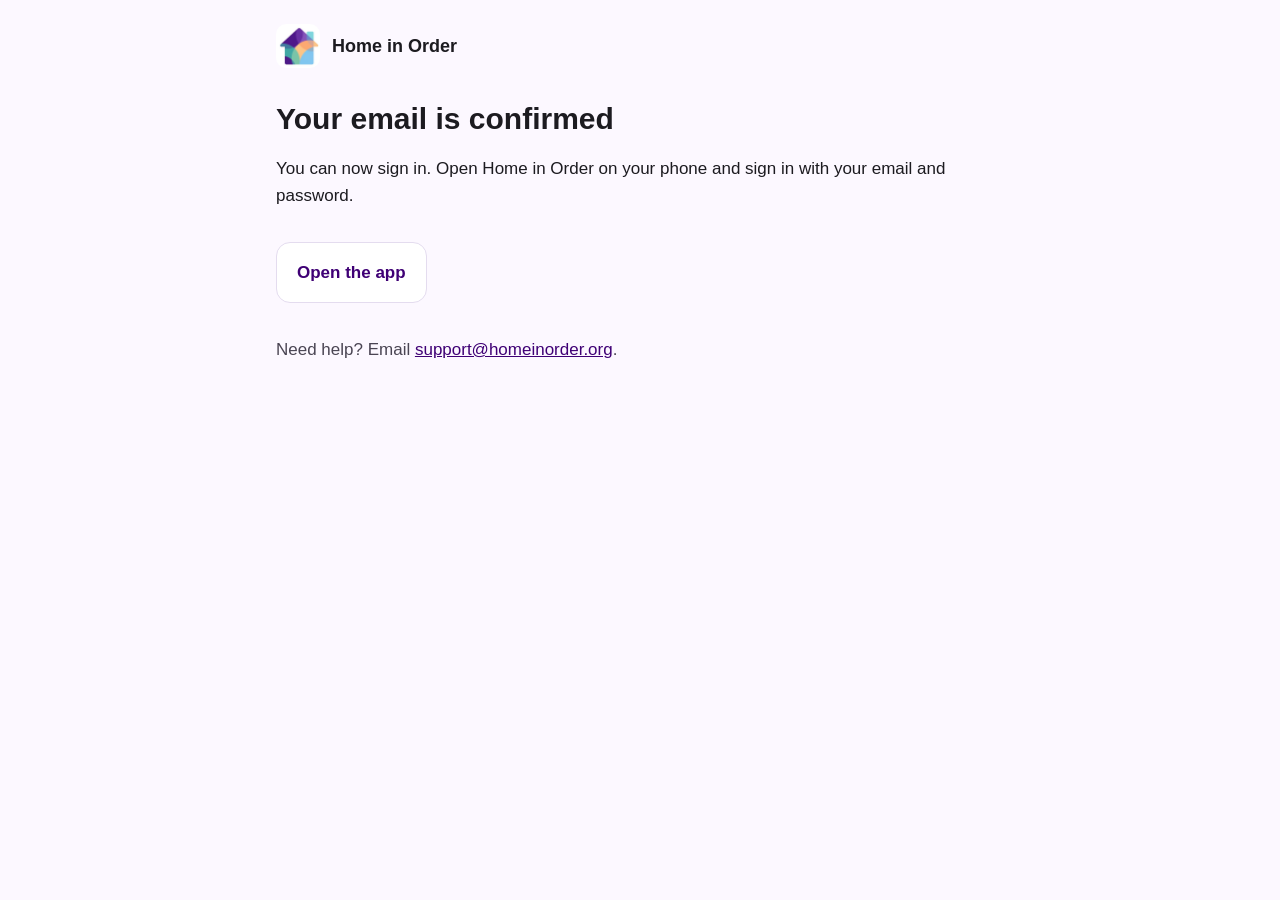
==== auth/email-confirmed/index.html @ 147d4fb4 "Add App Links verification and fallback pages for email links Co-Authored-By: Claude Opus 5.5 <norep" ====
<!doctype html>
<html lang="en">
<head>
  <meta charset="utf-8">
  <meta name="viewport" content="width=device-width, initial-scale=1">
  <meta name="robots" content="noindex">
  <title>Email Confirmation | Home in Order</title>
  <link rel="icon" href="../../logo.png">
  <link rel="stylesheet" href="../../styles.css">
</head>
<body>
  <!-- Supabase sends signup confirmation links here. On Android with the app
       installed, App Links open the app instead (see /.well-known/assetlinks.json);
       this page is for computers, phones without the app, and in-app browsers. -->
  <header>
    <a href="../../"><img src="../../logo.png" alt="">Home in Order</a>
  </header>

  <main>
    <div id="confirmed">
      <h1>Your email is confirmed</h1>
      <p>You can now sign in. Open Home in Order on your phone and sign in with your email and password.</p>
    </div>
    <div id="expired" hidden>
      <h1>This link has expired</h1>
      <p>This confirmation link has expired or was already used. Try signing in to Home in Order. If that doesn't work, sign up again to get a new link.</p>
    </div>
    <p><a class="card" style="display:inline-block; text-decoration:none; font-weight:700" href="homeinorder://email-confirmed">Open the app</a></p>
    <p class="updated">Need help? Email <a href="mailto:support@homeinorder.org">support@homeinorder.org</a>.</p>
  </main>

  <script>
    var params = new URLSearchParams(location.search + "&" + location.hash.slice(1));
    if (params.get("error")) {
      document.getElementById("confirmed").hidden = true;
      document.getElementById("expired").hidden = false;
    }
  </script>
</body>
</html>
---- styles.css ----
:root {
  --bg: #fcf8ff;
  --surface: #ffffff;
  --text: #1c1b20;
  --muted: #4a4553;
  --primary: #3f0075;
  --border: #e4dcef;
}

@media (prefers-color-scheme: dark) {
  :root {
    --bg: #141218;
    --surface: #1d1a22;
    --text: #ece6f0;
    --muted: #c9c1d4;
    --primary: #d7b9ff;
    --border: #36303f;
  }
}

* {
  box-sizing: border-box;
}

body {
  margin: 0;
  background: var(--bg);
  color: var(--text);
  font-family: -apple-system, BlinkMacSystemFont, "Segoe UI", Roboto, Helvetica, Arial, sans-serif;
  font-size: 17px;
  line-height: 1.6;
}

header,
main,
footer {
  max-width: 760px;
  margin: 0 auto;
  padding: 0 16px;
}

header {
  padding-top: 24px;
  display: flex;
  align-items: center;
  gap: 12px;
}

header a {
  display: flex;
  align-items: center;
  gap: 12px;
  color: var(--text);
  text-decoration: none;
  font-weight: 700;
  font-size: 18px;
}

header img {
  width: 44px;
  height: 44px;
  border-radius: 10px;
  background: #fff;
}

main {
  padding-top: 16px;
  padding-bottom: 32px;
}

h1 {
  font-size: 30px;
  line-height: 1.25;
  margin: 16px 0 4px;
}

h2 {
  font-size: 21px;
  margin: 32px 0 8px;
}

h3 {
  font-size: 18px;
  margin: 20px 0 4px;
}

a {
  color: var(--primary);
}

.updated {
  color: var(--muted);
  margin-top: 0;
}

.card {
  background: var(--surface);
  border: 1px solid var(--border);
  border-radius: 14px;
  padding: 16px 20px;
  margin: 16px 0;
}

table {
  width: 100%;
  border-collapse: collapse;
  margin: 12px 0;
  font-size: 15px;
}

th,
td {
  text-align: left;
  vertical-align: top;
  padding: 8px;
  border-bottom: 1px solid var(--border);
}

.table-wrap {
  overflow-x: auto;
}

footer {
  border-top: 1px solid var(--border);
  padding-top: 16px;
  padding-bottom: 32px;
  color: var(--muted);
  font-size: 15px;
}

footer a {
  margin-right: 16px;
}
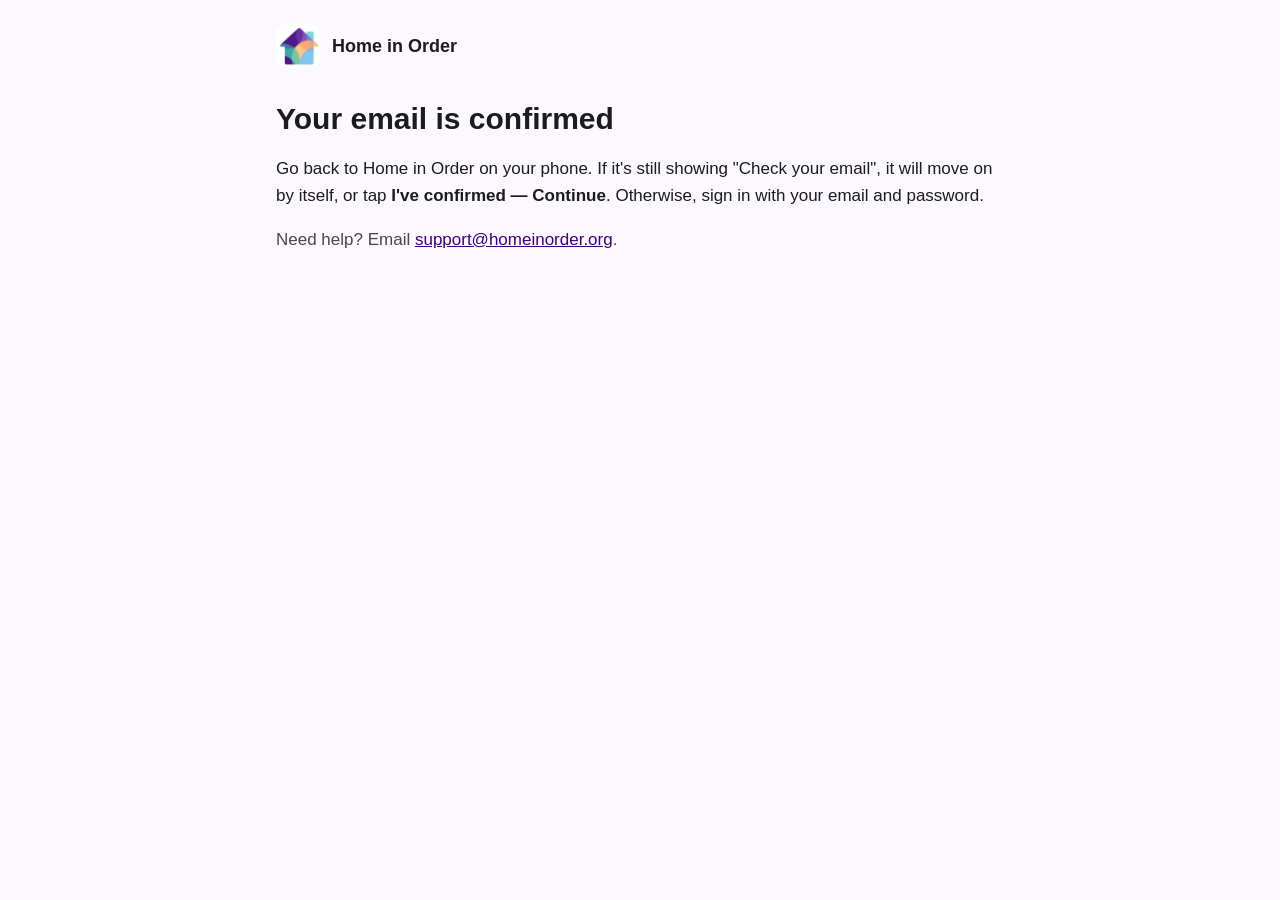
==== commit a7065c1d: "Remove Open the app from the email-confirmed page Co-Authored-By: Claude Opus 5.5 <noreply@anthropic" ====
--- a/auth/email-confirmed/index.html
+++ b/auth/email-confirmed/index.html
@@ -19,13 +19,12 @@
   <main>
     <div id="confirmed">
       <h1>Your email is confirmed</h1>
-      <p>You can now sign in. Open Home in Order on your phone and sign in with your email and password.</p>
+      <p>Go back to Home in Order on your phone. If it's still showing "Check your email", it will move on by itself, or tap <strong>I've confirmed — Continue</strong>. Otherwise, sign in with your email and password.</p>
     </div>
     <div id="expired" hidden>
       <h1>This link has expired</h1>
       <p>This confirmation link has expired or was already used. Try signing in to Home in Order. If that doesn't work, sign up again to get a new link.</p>
     </div>
-    <p><a class="card" style="display:inline-block; text-decoration:none; font-weight:700" href="homeinorder://email-confirmed">Open the app</a></p>
     <p class="updated">Need help? Email <a href="mailto:support@homeinorder.org">support@homeinorder.org</a>.</p>
   </main>
 
